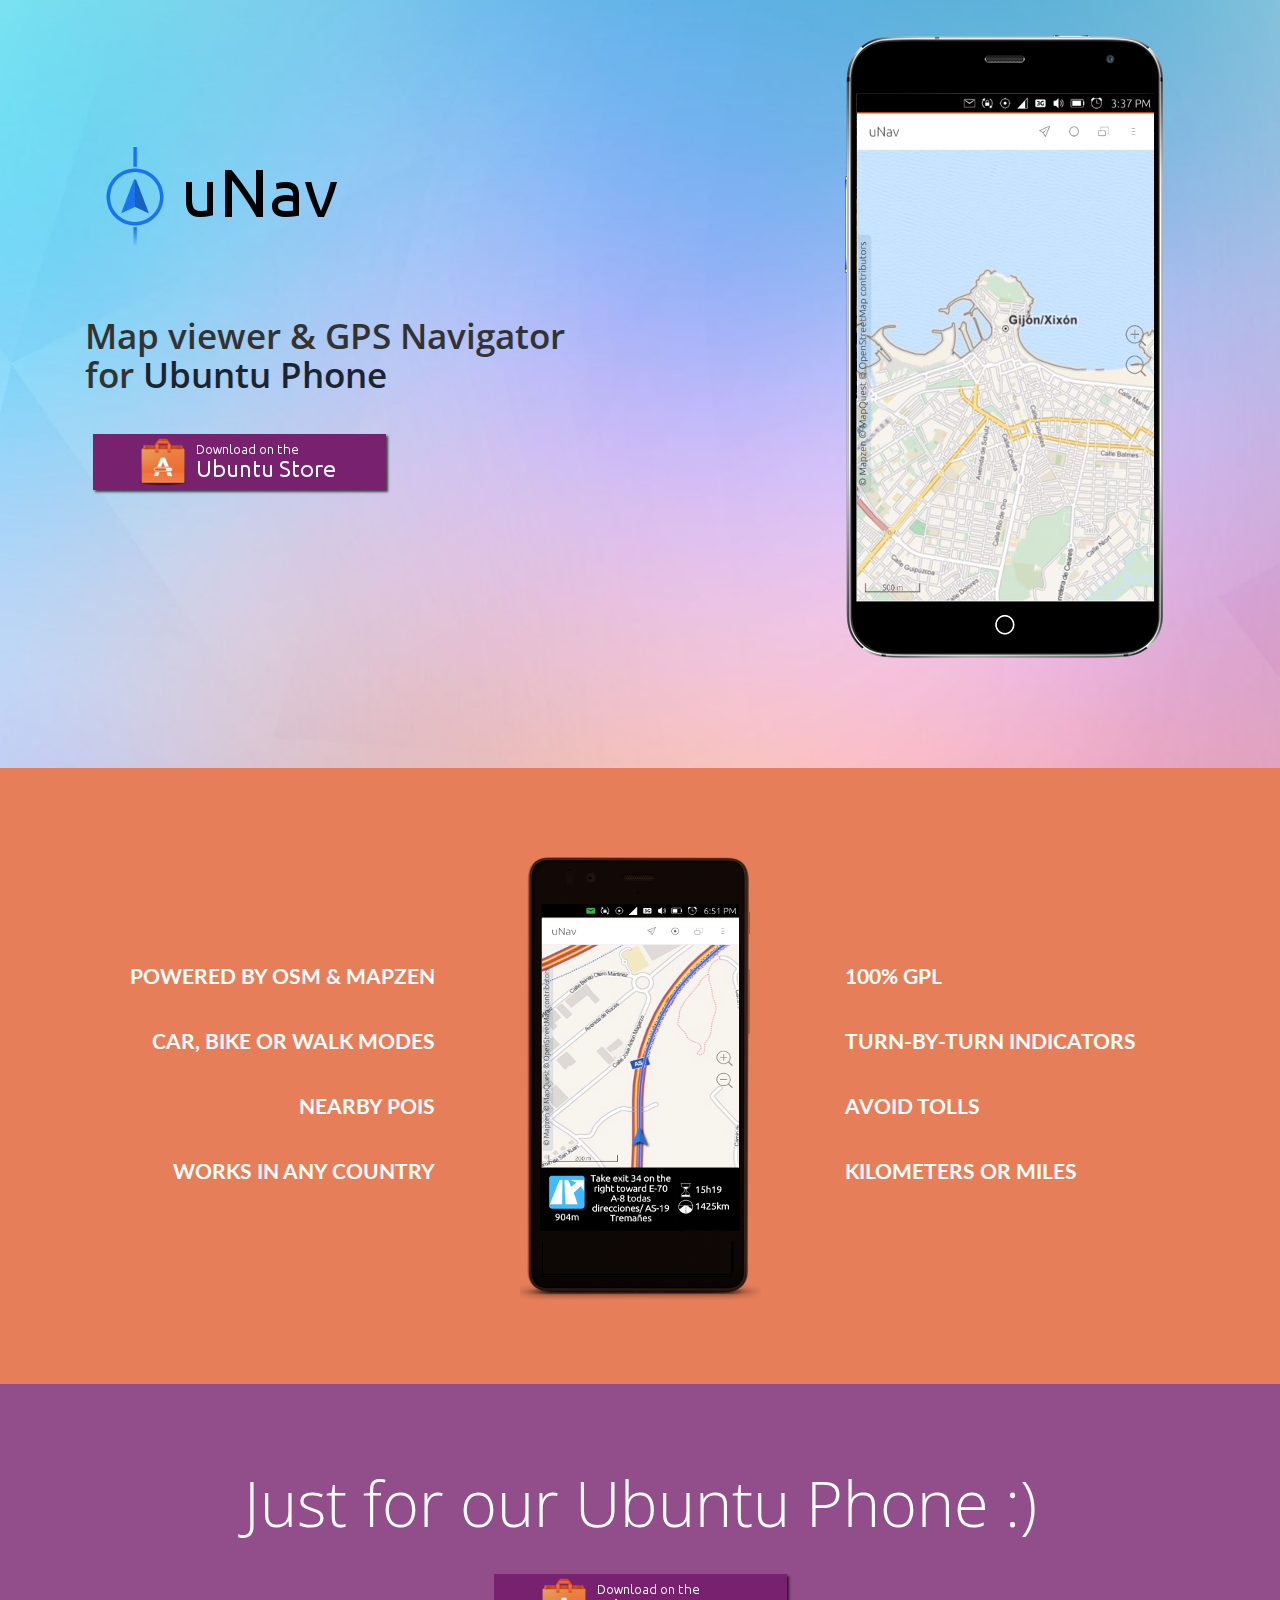
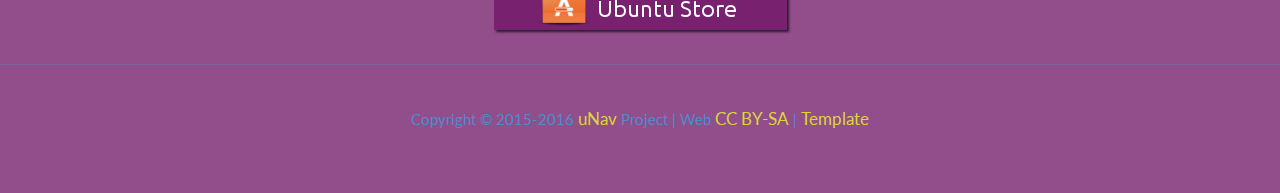
==== about/index.html @ a3e9cc17 "Initial commit" ====
<!DOCTYPE HTML>
<html>
<head>
<meta charset="utf-8">
<title>uNav</title>
<!-- Custom Theme files -->
<meta name="viewport" content="width=device-width, initial-scale=1">
<!-- Custom Theme files -->
<link href="css/style.css" rel='stylesheet' type='text/css' />
<link href="css/bootstrap.css" rel='stylesheet' type='text/css' />
<!-- Google Fonts -->
<link href='//fonts.googleapis.com/css?family=Open+Sans:400,300,600,700,800' rel='stylesheet' type='text/css'>
<link href='//fonts.googleapis.com/css?family=Lato:100,300,400,700,900' rel='stylesheet' type='text/css'>

</head>
<body>
<!-- Header Part Starts Here -->
<div class="header" id="home">
	<div class="container">
		<div class="col-md-8 header-matter">
			<div class="logo wow bounceInLeft animated">
				<img src="images/logo.PNG" alt=""/>
			</div>
			<h1 class="wow bounceIn animated"><span>Map viewer & GPS Navigator<br>for <a href="http://www.ubuntu.com/phone">Ubuntu Phone</a></span></h1>
			<a id="url_app1" href="https://uappexplorer.com/app/navigator.costales"><img src="images/ap-but.PNG"></a>
		</div>
		<div class="col-md-4 iphone wow bounceInRight animated" >
			<img src="images/meizu.PNG" alt="" />
		</div>	
	</div>

</div>
<!-- Header Part ENds Here -->
<!-- Features Part Starts here -->
<div class="features wow fadeInUp animated" id="about">
	<div class="container">
		<div class="col-md-4 feature-data">
			<div class="feat-da-grid  wow bounceIn animated">
				<h4>Powered by OSM & Mapzen</h4>
			</div>
			<div class="feat-da-grid  wow bounceIn animated">
				<h4>Car, bike or walk modes</h4>
			</div>
			<div class="feat-da-grid  wow bounceIn animated">
				<h4>Nearby POIs</h4>
			</div>
			<div class="feat-da-grid  wow bounceIn animated">
				<h4>Works in any country</h4>
			</div>
		</div>
		<div class="col-md-4 feature-img wow bounceIn animated">
			<img src="images/featu-image.png" alt="" />
		</div>
		<div class="col-md-4 feature-data d_2">
			<div class="feat-da-grid  wow bounceIn animated">
				<h4>100% GPL</h4>
			</div>
			<div class="feat-da-grid  wow bounceIn animated">
				<h4>turn-by-turn indicators</h4>
			</div>
			<div class="feat-da-grid  wow bounceIn animated">
				<h4>Avoid tolls</h4>
			</div>
			<div class="feat-da-grid  wow bounceIn animated">
				<h4>kilometers or miles</h4>
			</div>
		</div>
		<div class="clearfix"></div>
	</div>
</div>
<!-- Features Part Ends here -->
<!-- Footer Part Starts here -->
<div class="footer  wow bounceIn animated">
	<div class="container">
		<h3>Just for our Ubuntu Phone :)</h3>
			<a id="url_app2" href="https://uappexplorer.com/app/navigator.costales"><img src="images/ap-but.PNG"></a>
	</div>
	<div class="foot-nav">
		<ul>
			<li><p>Copyright © 2015-2016 <a href="https://launchpad.net/unav">uNav</a> Project | Web <a href="http://creativecommons.org/licenses/by-sa/2.0/">CC BY-SA</a> | <a href="https://w3layouts.com/suthri-mobile-app-based-flat-bootstrap-responsive-web-template/">Template</a></p>
		</ul>
	</div>
</div>
<script type="text/javascript">
	document.addEventListener('DOMContentLoaded', function() {
		if (window.navigator.userAgent.indexOf("Ubuntu") != -1 && window.navigator.userAgent.indexOf(" like Android") != -1){
			document.getElementById("url_app1").href="scope://com.canonical.scopes.clickstore?q=unavapp";
			document.getElementById("url_app2").href="scope://com.canonical.scopes.clickstore?q=unavapp";
		}
	}, false);
</script>
</body>
</html>
---- about/css/style.css ----
/*
Author: W3layout
Author URL: http://w3layouts.com
License: Creative Commons Attribution 3.0 Unported
License URL: http://creativecommons.org/licenses/by/3.0/
*/
h4, h5, h6,
h1, h2, h3 {margin-top: 0;}
ul, ol {margin: 0;padding:0;}
p {margin: 0;}
body{
	font-family: 'Lato', sans-serif;
	font-size: 100%;
} 
body a:hover{
	transition:0.5s all;
	-webkit-transition:0.5s all;
	-o-transition:0.5s all;
	-moz-transition:0.5s all;
	-ms-transition:0.5s all;
	text-decoration:none;
}
/*-- Header Part Starts Here --*/
.header{
	background:url(../images/banner.jpg)no-repeat;
	background-size:cover;
	-webkit-background-size:cover;
	-moz-background-size:cover;
	-o-background-size:cover;
	-ms-background-size:cover;
	min-height:768px;
	padding:2.5em 0;
}
.logo {
	margin: 8em 0 5em 0;
}
.header-matter h1{
	font-size:2.5em;
	color#000;
	font-family: 'Open Sans', sans-serif;
	font-weight:300;
	margin:1em 0 1em 0
}
.header-matter h1 span{
	font-weight:600;
}
.header-matter p{
	font-size:1em;
	font-weight:400;
	line-height:1.6em;
	color:#383838;
	margin:0 0 4em 0;
}
form.ap-but input[type="submit"]{
	width:308px;
	height:67px;
	background:url(../images/ap-but.png)no-repeat;
	display:inline-block;
	cursor:pointer;
	border:0;
	outline:none;
	vertical-align: text-bottom;
	margin-right: 1em;
}
form.ap-but input[type="submit"]:hover {
	opacity: 0.8;
	transition: 0.5s all;
	-webkit-transition: 0.5s all;
	-o-transition: 0.5s all;
	-moz-transition: 0.5s all;
	-ms-transition: 0.5s all;
}
form.ap-but p{
	font-size:1em;
	text-transform:uppercase;
	color:#fff;
	display:inline-block;
	font-weight:400;
	vertical-align: -webkit-baseline-middle;
}
form.ap-but p span{
	font-weight:700;
}
/*-- Header Part Ends Here --*/
/*-- Graph Part Starts Here --*/
.graph{
	background:#efefef;
	padding:3em 0 5em;
	text-align:center;
}
.graph-img{
	margin:2em 0;
	position:relative;
}
.chart{
	position:absolute;
	top:12.5%;
	left:28.8%;
	background:#000;
}
.graph h3{
	font-size:2.5em;
	font-weight: 300;
	color:#1c1b1b;
	margin:0 0 1em;
	font-family: 'Open Sans', sans-serif;
}
.graph p{
	font-size: 1.3em;
	font-weight: 300;
	color: #545454;
	width: 44%;
	margin:0 auto;
	line-height:1.8em;
	font-family: 'Lato', sans-serif;
}
/*-- Graph Part Starts Here --*/
/*-- Usage Part Starts Here --*/
.usage{
	background:#f8f8f8;
	padding:10em 0;
}
.usage-top{
	background:#ab9ef7;
	padding:3em 3em 3em 0;
	margin:5em 0;
	position:relative;
}
.usage-top p{
	float:right;
	width:45%;
	font-size:1.5em;
	font-weight:400;
	color:rgba(255, 255, 255, 0.77);
	line-height:1.8em;
	font-family: 'Lato', sans-serif;
}
.first-img{
	position:absolute;
	top: -46%;
	left: -2%;
}
.second-img{
	position:absolute;
	bottom: -10%;
	left: -9%;
}
.third-img{
	position:absolute;
	bottom: -59%;
	left: 9.8%;
}
/*-- Usage Part Ends Here --*/
/*-- Features Part Starts Here --*/
.features{
	background:#E77E5A;
	padding:6em 0;
	text-align:center;
}
.features-img{
	position:relative;
}
.feature-data{
	text-align: right;
	padding: 8em 0 0 0;
}
.feat-da-grid{
	margin:0 0 3em;
}
.feat-da-grid h4{
	font-size:1.5em;
	color:#fff;
	font-family: 'Lato', sans-serif;
	font-weight:700;
	margin:0 0 1em;
	text-transform:uppercase;
}
.feat-da-grid p{
	font-size:1.1em;
	line-height:1.8em;
	color:rgba(255, 255, 255, 0.84);
	font-weight:400;
	font-family: 'Lato', sans-serif;
}
.d_2{
	text-align:left;
}
/*-- Features Part Ends Here --*/
/*-- Package Part Starts Here --*/
.package{
	background:#f8f8f8;
	padding:6em 0;
}
.package-grid{
	width:30%;
	padding:0 2em 2em;
	background:#e1e1e1;
	border-top:7px solid #b5adad;
	min-height:160px;
	transition:0.5s all;
	-webkit-transition:0.5s all;
	-moz-transition:0.5s all;
	-ms-transition:0.5s all;
	-o-transition:0.5s all;
	margin-right:3%;
	float:left;
}
.package-grid:nth-of-type(3){
	margin:0;
}
.package-grid:hover, .active{
	border-top: 7px solid #858585;
	background: #dbdbdb;
	border-left: 1px solid#dddae1;
	border-right: 1px solid#dddae1;
	transform: scale(1.04) translateY(-5px);
	-webkit-transform: scale(1.04) translateY(-5px);
	-o-transform: scale(1.04) translateY(-5px);
	-moz-transform: scale(1.04) translateY(-5px);
	z-index: 1;
}
.package-grid:hover .price, .active .price{
	margin:2em 0 1em;
	transition:0.5s all;
}
.price{
	margin:1em 0;
}
.price-left{
	float:left;
}
.price-right{
	float:right;
}
.price-left h3{
	font-size:1.2em;
	font-weight:700;
	color:#fff;
	font-family: 'Lato', sans-serif;
	margin:0 0 0.5em;
}
.price-left p{
	font-size:0.875em;
	font-weight:400;
	color:#000;
	font-weight:400;
	font-family: 'Lato', sans-serif;
}
.price-right h3{
	font-size:2em;
	color:#fff;
	font-weight:700;
	font-family: 'Lato', sans-serif;
	margin:0 0 0.1em;
}
.price-right h3 sub{
	font-size: 0.6em;
	color:#fff;
	font-weight:400;
	font-family: 'Lato', sans-serif;
}
.price-right p{
	font-size:0.8em;
	font-weight:400;
	color:#fff;
	font-weight:400;
	font-family: 'Lato', sans-serif;
}
ul.price-list{
	padding:0;
}
ul.price-list li{
	display:block;
	line-height:1.8em;
}
ul.price-list li span{
	width:24px;
	height:24px;
	display: inline-block;
	margin-right:5px;
}
ul.price-list li a{
	font-size:1em;
	color:#000;
	font-weight:400;
	font-family: 'Lato', sans-serif;
}
ul.price-list li a:hover{
	color:#ab9ef7;
}
.pack-text{
	margin:4em 0 0;
}
.pack-text h4{
	font-size:2.5em;
	font-weight: 300;
	color:#1c1b1b;
	margin:0 0 0.5em;
	font-family: 'Open Sans', sans-serif;
	text-align:center;
}
.pack-text p{
	font-size: 1.3em;
	font-weight: 300;
	color: #545454;
	width: 44%;
	margin:0 auto;
	line-height:1.8em;
	font-family: 'Lato', sans-serif;
	text-align:center;
}
.price-left h3 span {
	font-size: 0.8em !important;
	color: rgb(133, 133, 133);
	background: #fff;
	padding: 3px 5px;
}
/*-- Package Part Ends Here --*/
/*-- Footer Part Starts Here --*/
.footer{
	background:#924D8B;
	padding:6em 0 3em;
	text-align:center;
}
.footer h3{
	font-size:4.5em;
	font-weight: 300;
	color:#fff;
	margin:0 0 0.5em;
	font-family: 'Open Sans', sans-serif;
	text-align:center;
}
.ap-stor{
	margin-top:5em;
}
.ap-stor a img{
	width:350px;
	height:110px;
	display:block;
	margin:0 auto;
	text-align:center;
}
.ap-stor a img:hover{
	opacity:0.8;
	transition: 0.5s all;
}
.foot-bot{
	width:60%;
	margin:3em auto 0;
}
.mail{
	float:left;
}
.mail h3, .social h3{
	font-size:1.2em;
	font-weight:700;
	color:#fff;
	font-family: 'Lato', sans-serif;
	margin:0 0 0.8em;
}
.social h3{
	margin:0 0 0.2em;
}
.mail a{
	font-size: 1em;
	color:#fff;
	text-decoration: none;
	font-weight:400;
	font-family: 'Lato', sans-serif;
}
.mail a:hover{
	color:#dbd53c;
}
.social{
	float:right;
}
ul.social-list{
	padding:0;
}
ul.social-list li{
	display:inline-block;
}
ul.social-list li a{
	width:44px;
	height:46px;
	background:url(../images/social-icons.png)no-repeat;
	display: block;
}
ul.social-list li a:hover{
	opacity:0.8;
}
ul.social-list li a.fb{
	background-position:-2px 0px;
}
ul.social-list li a.tw{
	background-position:-49px 0px;
}
.foot-nav{
	margin-top:2em;
	border-top:1px ridge rgba(74, 142, 206, 0.33);
	padding:3em 0 0;
	text-align:center;
}
.foot-nav ul{
	padding:0;
}
.foot-nav ul li{
	display: inline-block;
	margin:0 10px;
}
.foot-nav ul li p, .foot-nav ul li a{
	font-size:1.1em;
	color:#4a8ece;
	font-weight:400;
	font-family: 'Lato', sans-serif;
}
.foot-nav ul li p a{
	color:#dbd53c;
	text-decoration:none;
}
.foot-nav ul li a{
	text-decoration:none;
}
.foot-nav ul li a:hover, .foot-nav ul li p a:hover{
	color:#E77E5A;
	transition:0.5s all;
}
/*-- Footer Part Ends Here --*/
/*-- Media Queries Starts Here --*/
@media(max-width:1024px){
	.first-img {
		top: -39%;
	}
	.third-img {
		bottom: -38%;
		left: 10.8%;
	}
	.feature-img img {
		width: 100%;
	}
	.iphone img {
		width: 100%;
	}
	.feat-da-grid h4 {
		font-size: 1.2em;
	}
	.feature-data {
		padding: 4em 0 0 0;
	}
	.price-left p {
		font-size: 0.8em;
		width:80%;
	}
	.price-left h3 {
		font-size: 1em;
	}
	.price-right h3 {
		font-size: 1.5em;
	}
	.price-left {
		float: left;
		width: 70%;
	}
	.pack-text p {
		width: 52%;
	}
}
@media(max-width:768px){
	.col-md-4.iphone {
		width: 30%;
		float: left;
	}
	.col-md-8.header-matter {
		width: 70%;
		float: left;
	}
	.logo {
		margin: 3em 0 2em 0;
	}
	.logo a img{
		width:25%;
	}
	.header-matter h1 {
		font-size: 2em;
	}	
	.header-matter p {
		margin: 0 0 2em 0;
	}
	form.ap-but input[type="submit"] {
		width: 190px;
		height: 50px;
		background-size: 100%;
	}
	.header {
		min-height: 465px;
	}
	.graph-img img {
		width: 76%;
	}
	canvas#canvas {
		width: 364px!important;
		height: 170px!important;
	}
	.chart {
		top: 12%;
		left: 23.8%;
	}
	.graph p {
		font-size: 1em;
		width: 65%;
	}
	.graph h3 {
		font-size: 2em;
		margin: 0 0 0.5em;
	}
	.first-img img {
		width: 59%;
	}
	.second-img img {
		width: 75%;
	}
	.third-img img{
		width:64%;
	}
	.usage-top p {
		font-size: 1em;
	}
	.first-img {
		top: -9%;
		left:-1%;
	}
	.second-img {
		bottom: -5%;
		left: -9%;
	}
	.third-img {
		bottom: -29%;
		left: 13%;
	}
	.feature-img img {
		width: 20%;
	}
	.package-grid {
		width: 100%;
		margin-bottom: 4%;
	}
}
@media(max-width:640px){
	.header-matter p {
		font-size: 0.8em;
	}
	canvas#canvas {
		width: 300px!important;
		height: 134px!important;
	}
	.first-img img {
		width: 43%;
	}
	.usage-top p {
		width: 54%;
	}
	.second-img {
		bottom: 0%;
		left: -4%;
	}
	.third-img img {
		width: 41%;
	}
	.third-img {
		bottom: -19%;
		left: 13%;
	}
	.second-img img {
		width: 48%;
	}
	.usage-top {
		padding: 1em 1em 1em 0;
		margin: 0em 0;
	}
}
@media(max-width:480px){
	.col-md-8.header-matter {
		width: 100%;
	}
	.logo {
		margin: 0em 0 2em 0;
	}
	.header-matter h1 {
		font-size: 1.5em;
	}
	.header-matter p {
		font-size: 0.875em;
	}
	form.ap-but p {
		font-size: 0.8em;
		vertical-align: top;
	}
	.col-md-4.iphone {
		width: 100%;
		text-align: center;
	}
	.iphone img {
		width: 27%;
	}
	canvas#canvas {
		width: 219px!important;
		height: 89px!important;
	}	
	.graph h3 {
		font-size: 1.5em;
	}
	.graph p {
		font-size: 0.85em;
		width: 80%;
	}
	.usage-top p {
		width: 54%;
		height: 70px;
		overflow: hidden;
	}
	.third-img {
		bottom: -49%;
		left: 10%;
	}
	.usage {
		padding: 5em 0;
	}
	.features {
		padding: 0em 0 1em;
	}
	.pack-text h4 {
		font-size: 1.2em;
	}
	.pack-text p {
		font-size: 0.875em;
	}
	.package {
		padding: 6em 0 2em;
	}
	.footer h3 {
		font-size: 2em;
	}
	.ap-stor a img {
		width: 150px;
		height: 60px;
	}
	.ap-stor {
		margin-top: 2em;
	}
	.foot-bot {
		width: 67%;
	}
	ul.social-list li a {
		width: 32px;
		height: 32px;
		background-size: 206%;
	}
	ul.social-list li a.fb {
		background-position: -1px 0px;
	}
	ul.social-list li a.tw {
		background-position: -34px 0px;
	}
	.foot-nav ul li {
		display: block;
		margin: 10px 0px;
	}
}
@media(max-width:320px){
	.col-md-8.header-matter {
		width: 60%;
		padding: 0;
	}
	.col-md-4.iphone {
		width: 30%;
		text-align: center;
	}
	.iphone img {
		width: 176%;
	}
	.logo a img {
		width: 50%;
	}
	.logo {
		margin: 0em 0 1em 0;
	}
	.header-matter h1 {
		font-size: 0.85em;
		line-height: 1.4em;
	}
	.header-matter p {
		font-size: 0.8em;
		height: 32px;
		overflow: hidden;
	}
	form.ap-but p {
		display: none;
	}
	.foot-nav ul li {
		display: inline-block;
		margin: 0px 9px;
	}
	form.ap-but input[type="submit"] {
		width: 150px;
		height: 60px;
		background-size: 100%;
		margin: 0 0 5px;
		display:block;
	}
	.feature-img img {
		width: 48%;
	}
	.ap-stor a img {
		width: 139px;
		height: 39px;
	}
	.graph-img img {
		width: 100%;
	}
	.header {
		min-height: 268px;
	}
	.chart {
		top: 12%;
		left: 15.8%;
	}
	canvas#canvas {
		width: 181px!important;
		height: 67px!important;
	}
	.graph p {
		font-size: 0.85em;
		width: 100%;
		height: 45px;
		overflow: hidden;
	}
	.second-img img {
		width: 35%;
	}
	.first-img {
		top: -3%;
		left: -4%;
	}
	.third-img img {
		width: 36%;
	}
	.second-img {
		bottom: -3%;
		left: -4%;
	}
	.third-img {
		bottom: -10%;
		left: 10%;
	}
	.feat-da-grid h4 {
		font-size: 1em;
	}
	.feat-da-grid p {
		font-size: 0.8em;
	}
	.price-left {
		float: left;
		width: 65%;
	}
	.pack-text p {
		width: 80%;
	}
	.footer h3 {
		font-size: 1em;
	}
	.mail {
		float: none;
	}
	.social {
		float: none;
		margin-top: 1em;
	}
	.foot-nav ul li p, .foot-nav ul li a {
		font-size: 0.85em;
	}
	.foot-nav {
		margin-top: 0.5em;
		padding: 1em 0 0;
	}
}
/*-- Media Queries Ends Here --*/
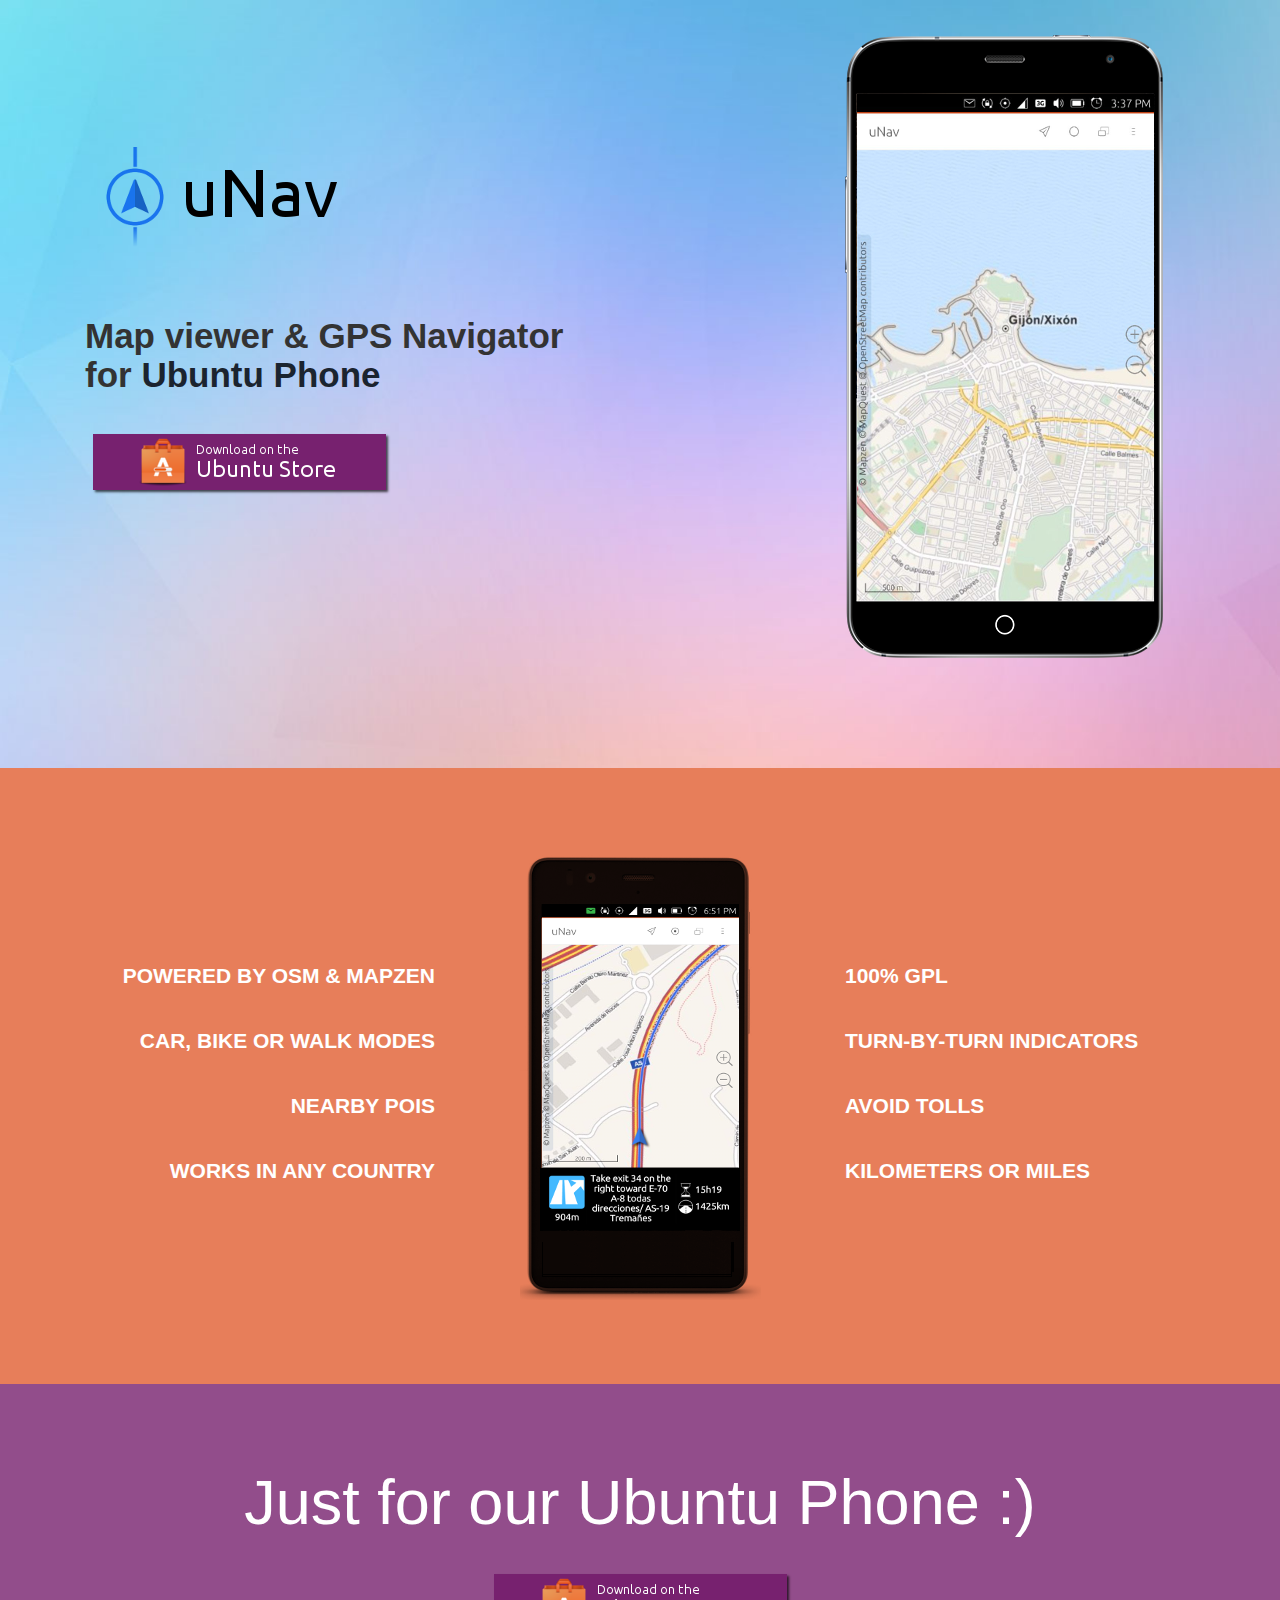
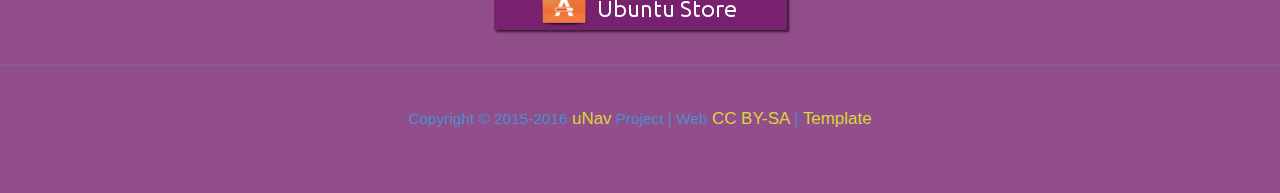
==== commit 98f2e0cb: "Removed Google fonts" ====
--- a/about/index.html
+++ b/about/index.html
@@ -8,9 +8,6 @@
 <!-- Custom Theme files -->
 <link href="css/style.css" rel='stylesheet' type='text/css' />
 <link href="css/bootstrap.css" rel='stylesheet' type='text/css' />
-<!-- Google Fonts -->
-<link href='//fonts.googleapis.com/css?family=Open+Sans:400,300,600,700,800' rel='stylesheet' type='text/css'>
-<link href='//fonts.googleapis.com/css?family=Lato:100,300,400,700,900' rel='stylesheet' type='text/css'>
 
 </head>
 <body>
@@ -22,10 +19,10 @@
 				<img src="images/logo.PNG" alt=""/>
 			</div>
 			<h1 class="wow bounceIn animated"><span>Map viewer & GPS Navigator<br>for <a href="http://www.ubuntu.com/phone">Ubuntu Phone</a></span></h1>
-			<a id="url_app1" href="https://uappexplorer.com/app/navigator.costales"><img src="images/ap-but.PNG"></a>
+			<a id="url_app1" href="https://uappexplorer.com/app/navigator.costales"><img id="btn_install" src="images/ap-but.PNG"></a>
 		</div>
 		<div class="col-md-4 iphone wow bounceInRight animated" >
-			<img src="images/meizu.PNG" alt="" />
+			<img id="img_meizu" src="images/meizu.PNG" alt="" />
 		</div>	
 	</div>
 
@@ -49,7 +46,7 @@
 			</div>
 		</div>
 		<div class="col-md-4 feature-img wow bounceIn animated">
-			<img src="images/featu-image.png" alt="" />
+			<img src="images/featu-image.png" id="img_bq" alt="" />
 		</div>
 		<div class="col-md-4 feature-data d_2">
 			<div class="feat-da-grid  wow bounceIn animated">
@@ -82,12 +79,10 @@
 	</div>
 </div>
 <script type="text/javascript">
-	document.addEventListener('DOMContentLoaded', function() {
-		if (window.navigator.userAgent.indexOf("Ubuntu") != -1 && window.navigator.userAgent.indexOf(" like Android") != -1){
-			document.getElementById("url_app1").href="scope://com.canonical.scopes.clickstore?q=unavapp";
-			document.getElementById("url_app2").href="scope://com.canonical.scopes.clickstore?q=unavapp";
-		}
-	}, false);
+	if (window.navigator.userAgent.indexOf("Ubuntu") != -1 && window.navigator.userAgent.indexOf(" like Android") != -1) {
+		document.getElementById("url_app1").href="scope://com.canonical.scopes.clickstore?q=unavapp";
+		document.getElementById("url_app2").href="scope://com.canonical.scopes.clickstore?q=unavapp";
+	}
 </script>
 </body>
 </html>
--- a/about/css/style.css
+++ b/about/css/style.css
@@ -428,6 +428,23 @@
 /*-- Footer Part Ends Here --*/
 /*-- Media Queries Starts Here --*/
 @media(max-width:1024px){
+	#btn_install {
+		display:none;
+	}
+	#img_bq, #img_meizu {
+		max-width: 200px;
+	}
+	#img_meizu {
+		padding-top: 100px;
+	}
+	.col-md-4.iphone {
+		width: 30%;
+		float: left;
+	}
+	.col-md-8.header-matter {
+		width: 70%;
+		float: left;
+	}
 	.first-img {
 		top: -39%;
 	}
@@ -466,6 +483,9 @@
 	}
 }
 @media(max-width:768px){
+	#btn_install {
+		display:none;
+	}
 	.col-md-4.iphone {
 		width: 30%;
 		float: left;
@@ -546,6 +566,9 @@
 	}
 }
 @media(max-width:640px){
+	#btn_install {
+		display:none;
+	}
 	.header-matter p {
 		font-size: 0.8em;
 	}
@@ -579,6 +602,9 @@
 	}
 }
 @media(max-width:480px){
+	#btn_install {
+		display:none;
+	}
 	.col-md-8.header-matter {
 		width: 100%;
 	}
@@ -667,6 +693,9 @@
 	}
 }
 @media(max-width:320px){
+	#btn_install, #img_meizu {
+		display:none;
+	}
 	.col-md-8.header-matter {
 		width: 60%;
 		padding: 0;
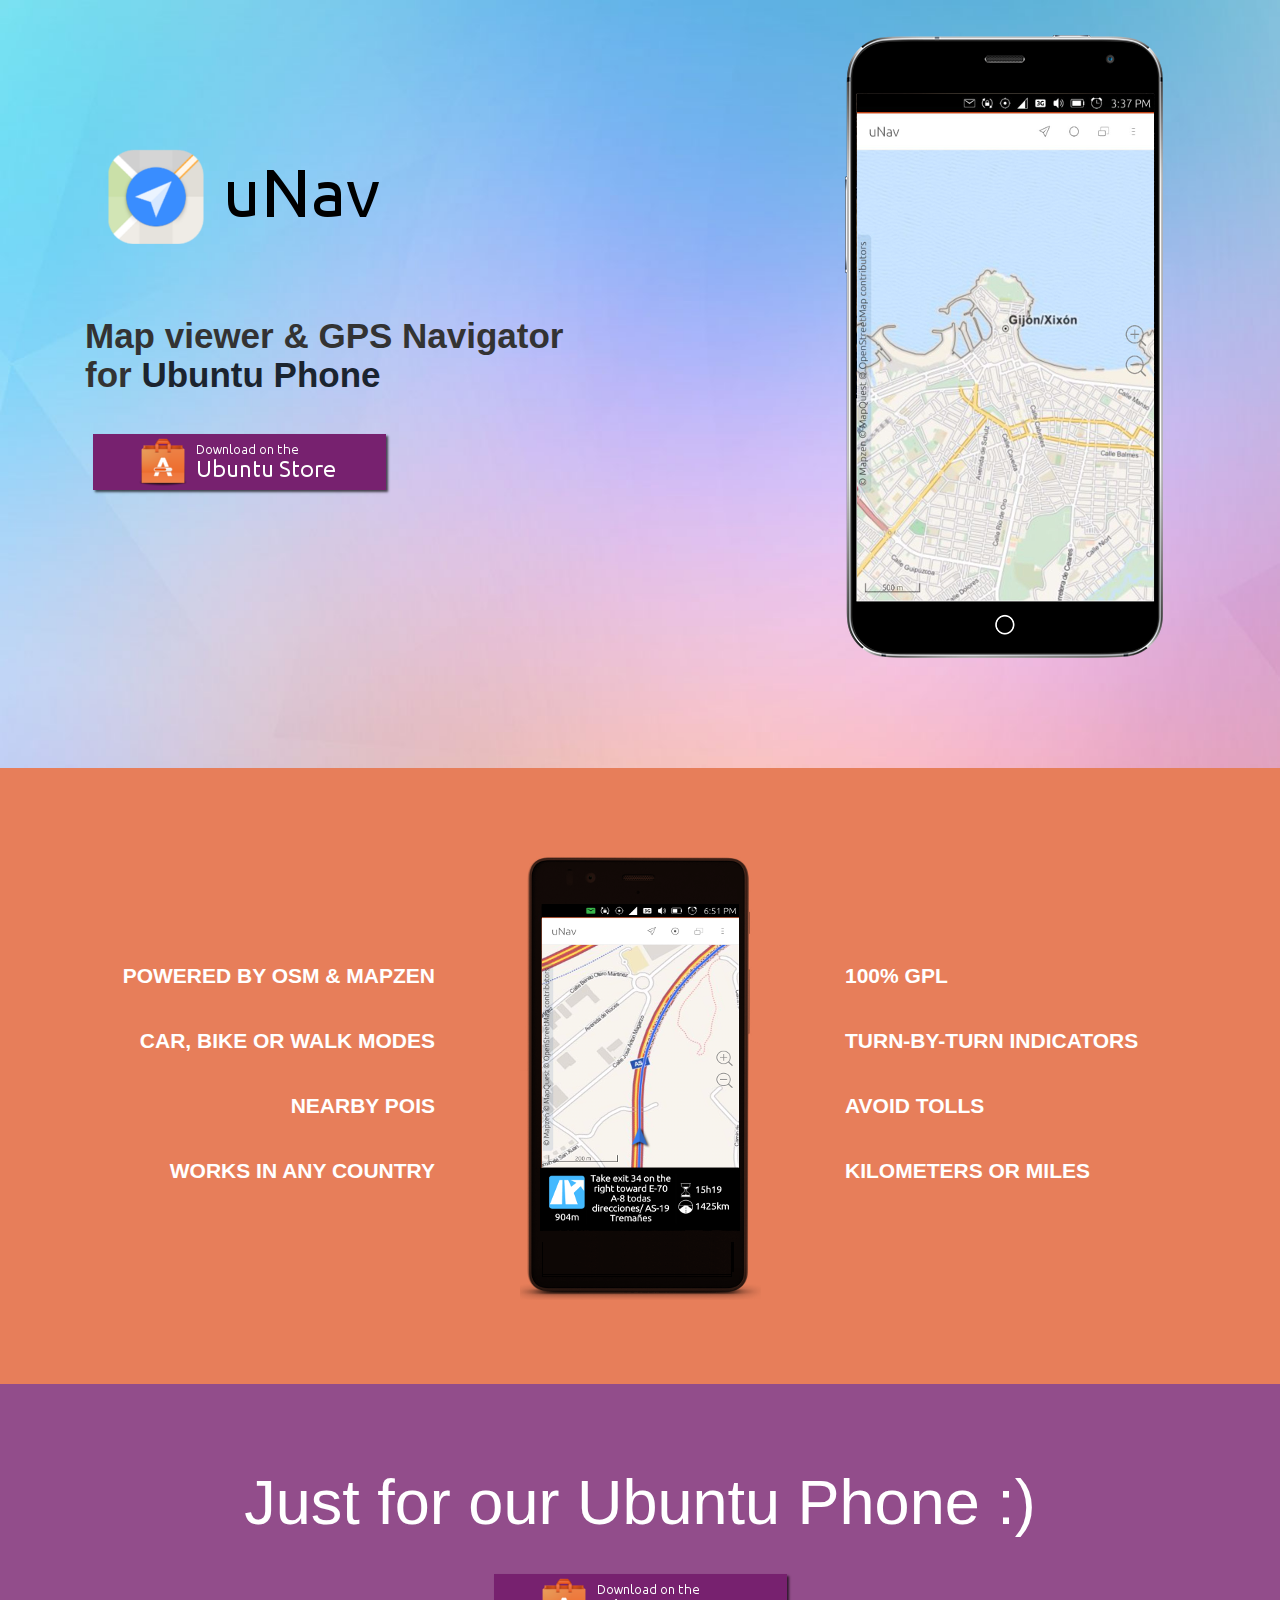
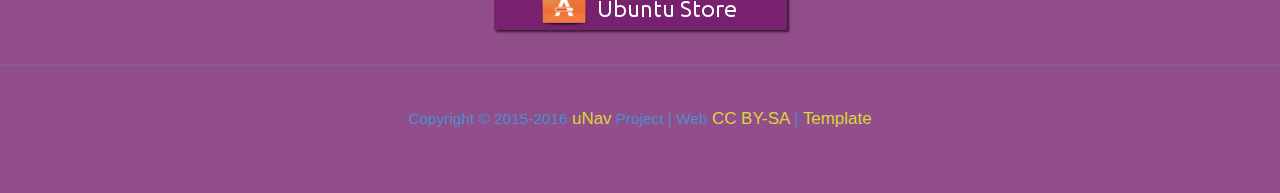
==== commit 6bb5d5d5: "Adjusts" ====
--- a/about/index.html
+++ b/about/index.html
@@ -5,6 +5,7 @@
 <title>uNav</title>
 <!-- Custom Theme files -->
 <meta name="viewport" content="width=device-width, initial-scale=1">
+    <link rel="icon" type="image/x-icon" href="images/unav.ico">
 <!-- Custom Theme files -->
 <link href="css/style.css" rel='stylesheet' type='text/css' />
 <link href="css/bootstrap.css" rel='stylesheet' type='text/css' />
